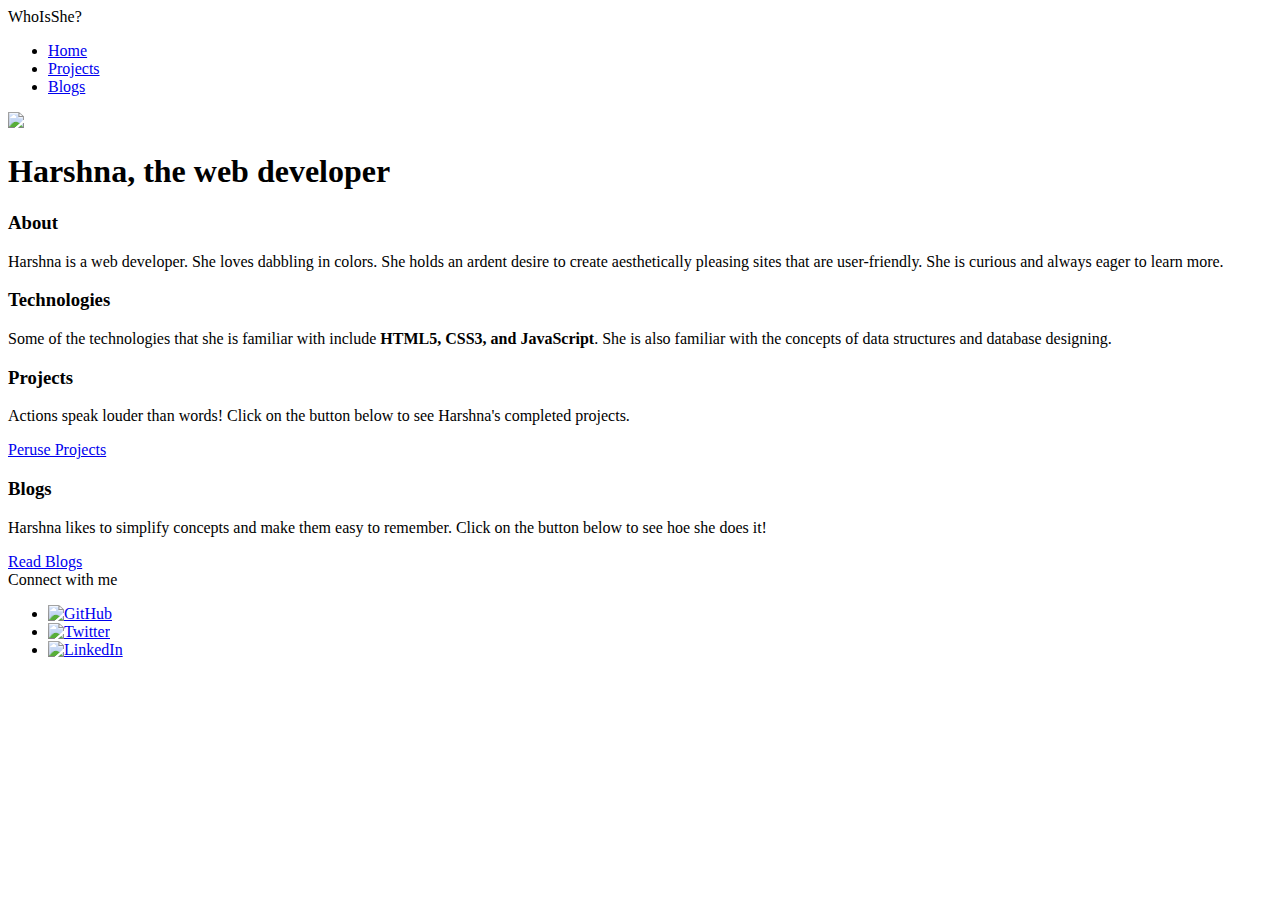
==== index.html @ f1b7aab8 "initial commit" ====
<!DOCTYPE html>
<html lang="en">
<head>
    <meta charset="UTF-8">
    <meta http-equiv="X-UA-Compatible" content="IE=edge">
    <meta name="viewport" content="width=device-width, initial-scale=1.0">
    <link href="styles.css" rel="stylesheet">
    <title>Harshna | Home</title>
    <meta name="description" content="Harshna's Portfolio- Web Developer, Projects, Blogs, Code">
</head>
<body>
    <nav class="navigation container">
        <div class="nav-brand">WhoIsShe?</div>
        <ul class = "list-no-bullet nav-pills">
            <li class = "list-item-inline">
                <a class= "link link-active" href = "/">Home</a>
            </li>
            
            <li class = "list-item-inline">
                <a class= "link" href = "/projects.html">Projects</a>
            </li>
            
            <li  class = "list-item-inline">
                <a class= "link" href = "/blogs.html">Blogs</a>
            </li>
        </ul>
    </nav>
    <header class= "header">
        <img class= "header-img" src = "/images/header-img.png" />
        <h1 class= "header-heading">Harshna, the <span class="heading-inverted">web</span> developer</h1>
    </header>

    <section class="section ow">
        <div class="container container-center">
            <h3>About</h3>
            <p>Harshna is a web developer. She loves dabbling in colors. 
                She holds an ardent desire to create aesthetically pleasing 
                sites that are user-friendly. She is curious and always eager 
                to learn more.</p>
        </div>
    </section>
    
    <section class="section ">
        <div class="container container-center">
            <h3>Technologies</h3>
            <p>Some of the technologies that she is familiar with include 
                <strong>HTML5, CSS3, and JavaScript</strong>. She is also familiar with the 
                concepts of data structures and database designing. </p>
        </div>
    </section>
    
    <section class="section ow">
        <div class="container container-center">
            <h3>Projects</h3>
            <p>Actions speak louder than words! Click on the button below 
                to see Harshna's completed projects.</p>
            <a class = "link link-primary" href = "/projects.html">Peruse Projects</a>
        </div>
    </section>

    <section class="section ">
        <div class="container container-center">
            <h3>Blogs</h3>
            <p>Harshna likes to simplify concepts and make them easy to remember. 
                Click on the button below to see hoe she does it!</p>
            <a class = "link link-secondary" href = "/blogs.html">Read Blogs</a>
        </div>
    </section>
    <footer class="footer">
        <div class="footer-header">Connect with me</div>
        <ul class="social-links list-no-bullet">
            <li class = "list-item-inline"><a class="link" href ="https://github.com/HarshnaNHaswani"><img src="images/github.png" alt = "GitHub"></a></li>
            <li class = "list-item-inline"><a class="link" href ="https://twitter.com/"><img src="images/twitter.png" alt = "Twitter"></a></li>
            <li class = "list-item-inline"><a class="link" href ="https://www.linkedin.com/in/harshna-n-haswani-b3a9aa1b5/"><img src="images/linkedIn.png" alt = "LinkedIn"></a></li>
        </ul>
    </footer>
</body>
</html>
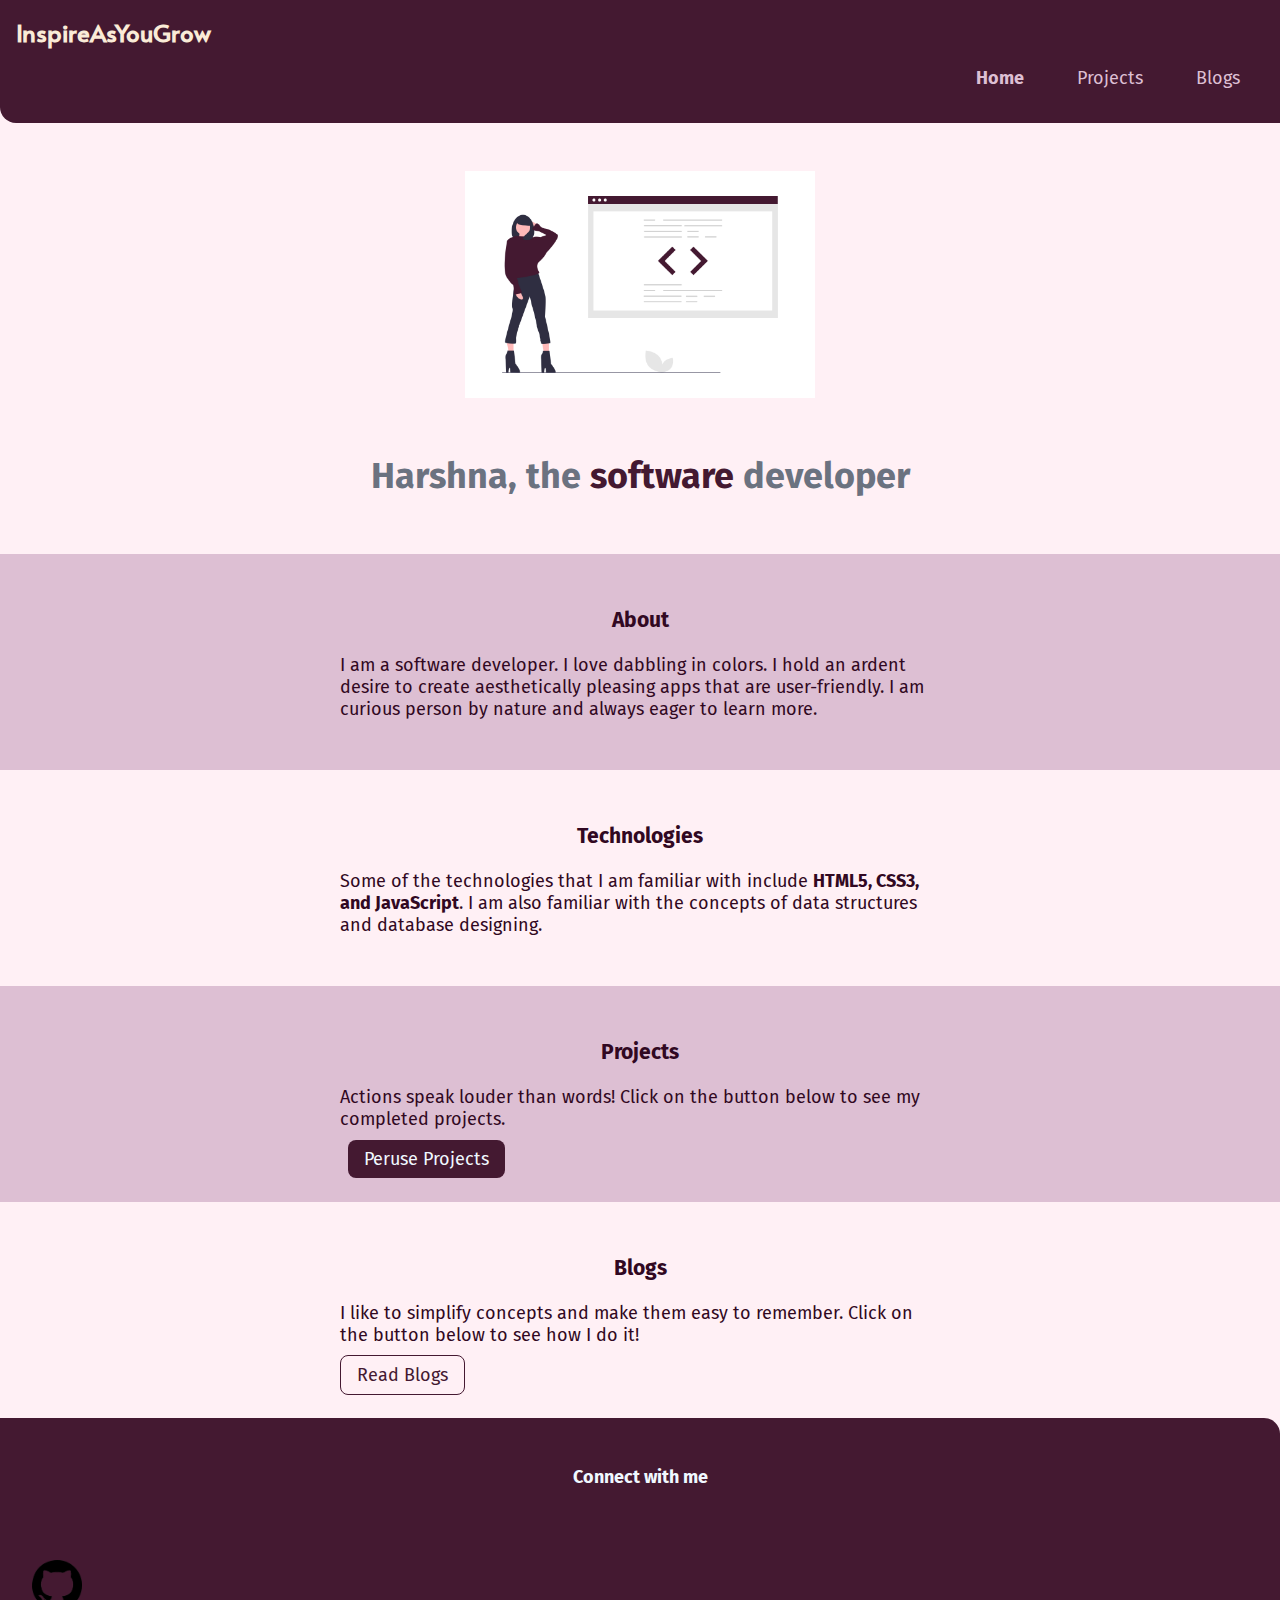
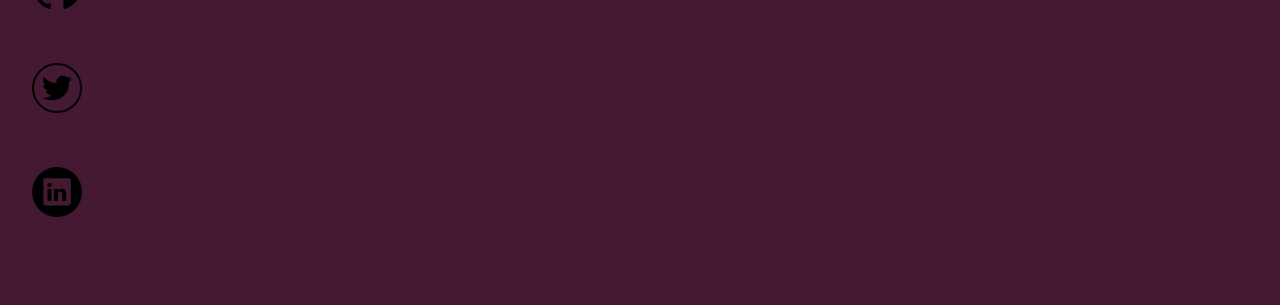
==== commit b4751ad8: "refactor" ====
--- a/index.html
+++ b/index.html
@@ -10,7 +10,7 @@
 </head>
 <body>
     <nav class="navigation container">
-        <div class="nav-brand">WhoIsShe?</div>
+        <div class="nav-brand">InspireAsYouGrow</div>
         <ul class = "list-no-bullet nav-pills">
             <li class = "list-item-inline">
                 <a class= "link link-active" href = "/">Home</a>
@@ -27,15 +27,15 @@
     </nav>
     <header class= "header">
         <img class= "header-img" src = "/images/header-img.png" />
-        <h1 class= "header-heading">Harshna, the <span class="heading-inverted">web</span> developer</h1>
+        <h1 class= "header-heading">Harshna, the <span class="heading-inverted">software</span> developer</h1>
     </header>
 
     <section class="section ow">
         <div class="container container-center">
             <h3>About</h3>
-            <p>Harshna is a web developer. She loves dabbling in colors. 
-                She holds an ardent desire to create aesthetically pleasing 
-                sites that are user-friendly. She is curious and always eager 
+            <p>I am a software developer. I love dabbling in colors. 
+                I hold an ardent desire to create aesthetically pleasing 
+                apps that are user-friendly. I am curious person by nature and always eager 
                 to learn more.</p>
         </div>
     </section>
@@ -43,8 +43,8 @@
     <section class="section ">
         <div class="container container-center">
             <h3>Technologies</h3>
-            <p>Some of the technologies that she is familiar with include 
-                <strong>HTML5, CSS3, and JavaScript</strong>. She is also familiar with the 
+            <p>Some of the technologies that I am familiar with include 
+                <strong>HTML5, CSS3, and JavaScript</strong>. I am also familiar with the 
                 concepts of data structures and database designing. </p>
         </div>
     </section>
@@ -53,7 +53,7 @@
         <div class="container container-center">
             <h3>Projects</h3>
             <p>Actions speak louder than words! Click on the button below 
-                to see Harshna's completed projects.</p>
+                to see my completed projects.</p>
             <a class = "link link-primary" href = "/projects.html">Peruse Projects</a>
         </div>
     </section>
@@ -61,8 +61,8 @@
     <section class="section ">
         <div class="container container-center">
             <h3>Blogs</h3>
-            <p>Harshna likes to simplify concepts and make them easy to remember. 
-                Click on the button below to see hoe she does it!</p>
+            <p>I like to simplify concepts and make them easy to remember. 
+                Click on the button below to see how I do it!</p>
             <a class = "link link-secondary" href = "/blogs.html">Read Blogs</a>
         </div>
     </section>
--- a/styles.css
+++ b/styles.css
@@ -0,0 +1,195 @@
+
+@import url('https://fonts.googleapis.com/css2?family=Playfair+Display:wght@400;700&display=swap');
+@import url('https://fonts.googleapis.com/css2?family=Alata&family=Fira+Sans:wght@400;700&display=swap');
+
+
+:root{
+    /** entire page **/
+    --primary-color: #441931;
+    --tryBlue: #191944;
+    --dark-grey: #6B7280;
+    --rosy-white: #ddbfd3;
+    --off-white: #FFF0F5;
+    --dark-pink: #310822; 
+    --brand-color: #faebd7;
+}
+.gradient{
+    background-image: linear-gradient(top, #F3AAAA 0%,#f1f1ef 100%);
+}
+body{
+    font-family: 'Fira Sans', sans-serif;
+    font-size: large;
+    margin: 0px;
+    background-color: var(--off-white);
+    color: var(--dark-pink);
+}
+/** hr tag top and bottom margin so it doesn't touch other elements **/
+hr{
+    margin: 2rem 0rem;
+}
+/** container **/
+.container{
+    padding:  0rem 1rem;
+}
+
+.container-center{
+    max-width: 600px;
+    margin: auto;
+}
+
+/** spaces change to padding **/
+.padding-md{
+   padding: 2rem;
+}
+/** links **/
+.link{
+    box-sizing: border-box;
+    text-decoration: none;
+    padding: 0.5rem 1rem;
+    /* margin-top: 1rem;
+    margin-bottom: 1rem; */
+}
+
+.link-primary{
+    background-color: var(--primary-color);
+    border-radius: 0.5rem;
+    color: aliceblue;
+    margin: 0.5rem;
+}
+
+.link-secondary{
+    color: var(--primary-color);
+    border-radius: 0.5rem;
+    border: 1px solid var(--primary-color);
+}
+
+a:hover{
+    color: var(--dark-grey)
+}
+
+/** lists **/
+.list-no-bullet{
+    list-style: none;
+}
+
+.list-item-inline{
+    display: inline;
+    padding: 0rem 0.5rem;
+}
+
+/**nav**/
+
+.navigation{
+    background-color: var(--primary-color);
+    color: var(--brand-color);
+    padding: 1rem;
+    border-bottom-left-radius: 1rem;
+}
+
+.navigation .nav-brand{
+    font-family: 'Alata', sans-serif;
+    font-weight: bold;
+    font-size: x-large;
+}
+
+.navigation .nav-pills{
+    text-align: right;
+}
+
+/**inside nav link class**/
+.navigation .link{
+ color: var(--rosy-white);
+}
+.navigation .link-active{
+ font-weight: bold;
+}
+ /** header **/
+.header{
+    padding: 2rem;
+    padding-top: 2rem;
+}
+
+.header .header-img{
+    max-width: 350px;
+    display: block;
+    margin: auto;
+}
+
+.header .header-heading{
+    padding-top: 1rem;
+    color: var(--dark-grey);
+    text-align: center;
+}
+
+.header .header-heading:hover{
+    font-style: italic;
+    color: var(--tryBlue);
+}
+
+.header .header-img:hover{
+    transform: scale(1.1);
+}
+
+.header .header-heading .heading-inverted{
+    color: var(--primary-color);
+}
+
+/** section **/
+.section{
+    padding: 2rem;
+}
+.section h3{
+    text-align: center;
+    /**  h3 tag inside section **/
+}
+
+.ow{
+    background-color: var(--rosy-white);
+}
+
+/** footer **/
+.footer{
+    background-color: var(--primary-color);
+    padding: 2rem 1rem;
+    text-align: center;
+    color: aliceblue;
+    border-top-right-radius: 1rem;
+}
+
+.footer .link{
+    color: aliceblue;
+}
+
+.footer .link img{
+    max-width: 50px;
+    max-height: 50px;
+}
+.footer .footer-header{
+   font-weight: bold; 
+   font-size: large;
+   padding: 1rem;
+}
+.footer ul{
+    padding-inline-start: 0px;
+}
+
+/* aside */
+
+aside {
+    padding: 1rem;
+    margin: 2rem 2rem 3rem 2rem;
+    padding: 1rem 4rem 1rem 2rem;
+    float: left;
+    color: var(--primary-color);
+    border-radius: 0.5rem;
+    border: 1px solid var(--primary-color);
+}
+
+aside li{
+    padding: 0.25rem;
+}
+
+img{
+    display:block;
+    padding: 1rem;
+}
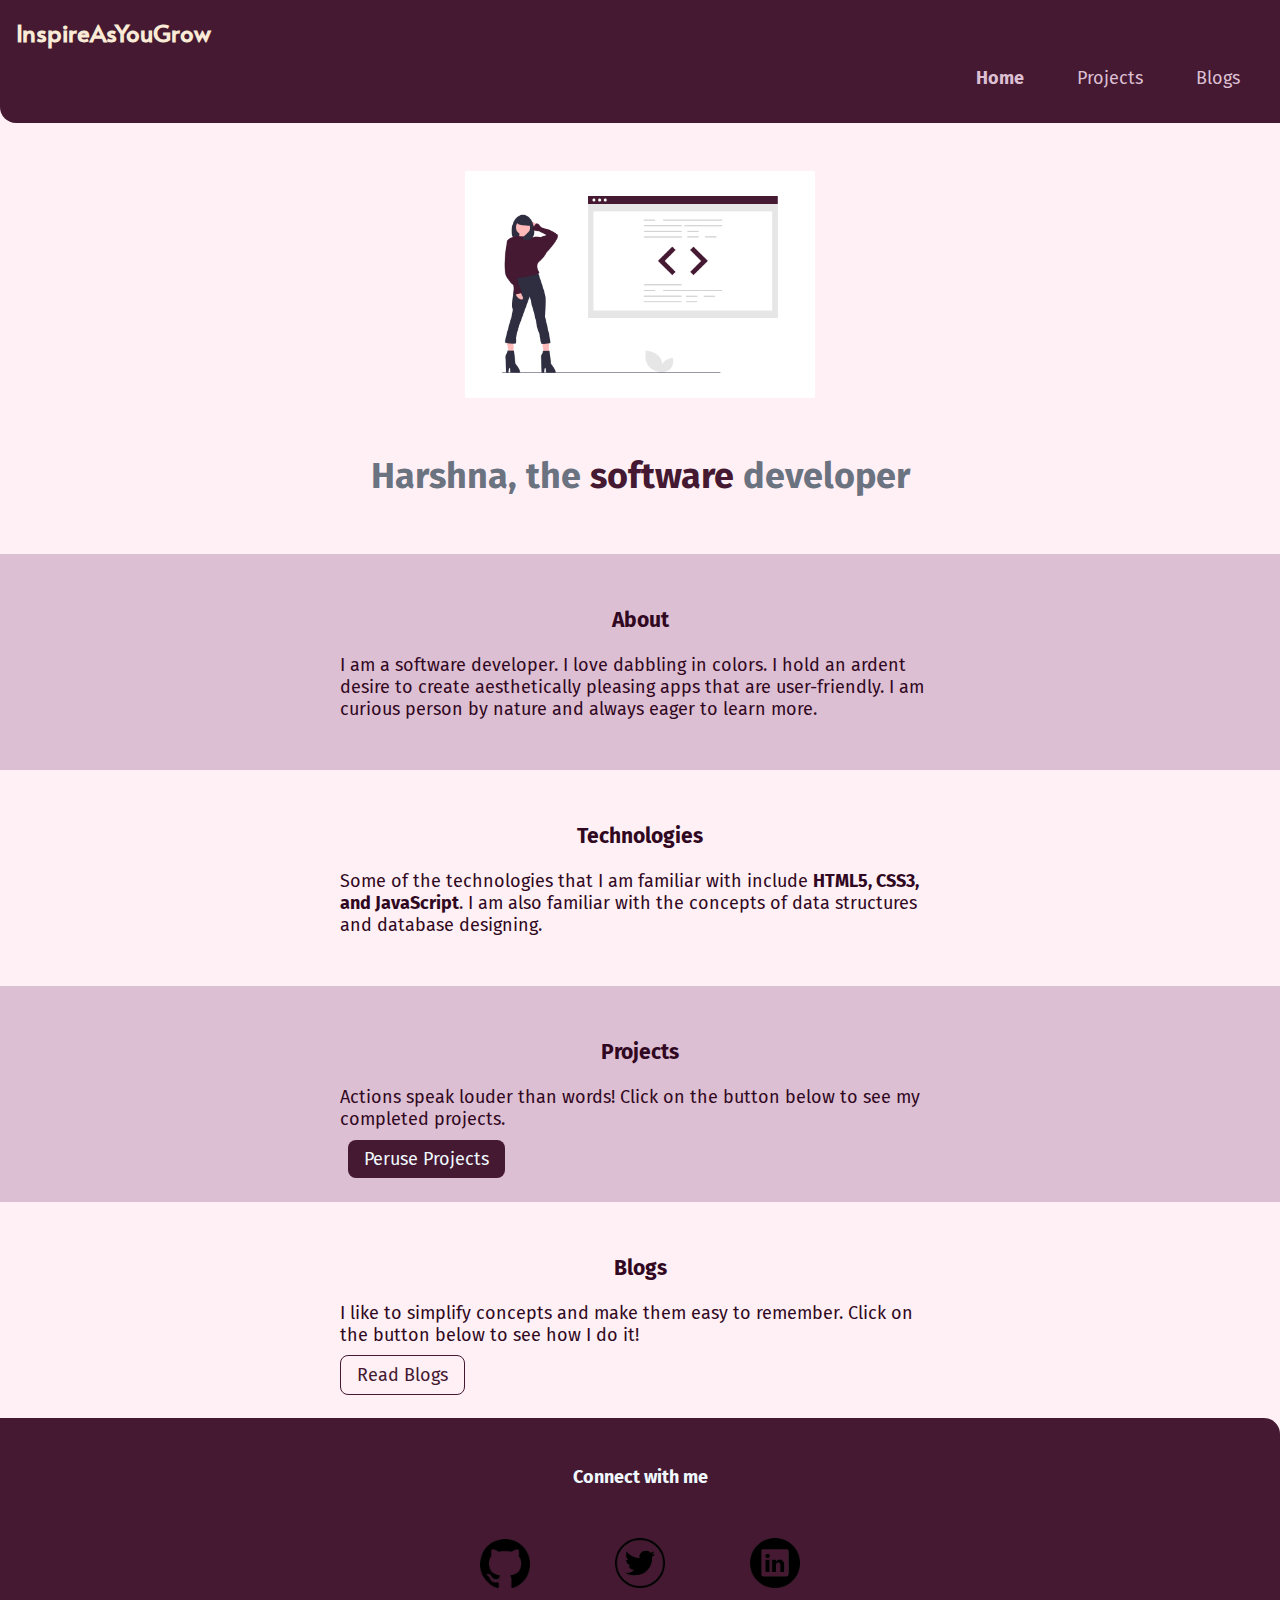
==== commit 9f7675d8: "refactor: updated handheld screen width" ====
--- a/index.html
+++ b/index.html
@@ -5,6 +5,7 @@
     <meta http-equiv="X-UA-Compatible" content="IE=edge">
     <meta name="viewport" content="width=device-width, initial-scale=1.0">
     <link href="styles.css" rel="stylesheet">
+    <link rel="stylesheet" media="screen and (max-width: 600px)" href="handheld.css">
     <title>Harshna | Home</title>
     <meta name="description" content="Harshna's Portfolio- Web Developer, Projects, Blogs, Code">
 </head>
--- a/styles.css
+++ b/styles.css
@@ -172,7 +172,10 @@
 .footer ul{
     padding-inline-start: 0px;
 }
-
+.link img{
+    display: inline;
+    padding: 1rem;
+}
 /* aside */
 
 aside {
--- a/handheld.css
+++ b/handheld.css
@@ -0,0 +1,208 @@
+
+@import url('https://fonts.googleapis.com/css2?family=Playfair+Display:wght@400;700&display=swap');
+@import url('https://fonts.googleapis.com/css2?family=Alata&family=Fira+Sans:wght@400;700&display=swap');
+
+
+:root{
+    /** entire page **/
+    --primary-color: #441931;
+    --tryBlue: #191944;
+    --dark-grey: #6B7280;
+    --rosy-white: #ddbfd3;
+    --off-white: #FFF0F5;
+    --dark-pink: #310822; 
+    --brand-color: #faebd7;
+}
+.gradient{
+    background-image: linear-gradient(top, #F3AAAA 0%,#f1f1ef 100%);
+}
+body{
+    font-family: 'Fira Sans', sans-serif;
+    font-size: large;
+    margin: 0px;
+    background-color: var(--off-white);
+    color: var(--dark-pink);
+}
+/** hr tag top and bottom margin so it doesn't touch other elements **/
+hr{
+    margin: 2rem 0rem;
+}
+/** container **/
+.container{
+    padding:  0rem;
+    font-size: larger;
+}
+
+.container-center{
+    max-width: 300px;
+    margin: auto;
+}
+
+/** spaces change to padding **/
+.padding-md{
+   padding: 2rem;
+}
+/** links **/
+.link{
+    box-sizing: border-box;
+    text-decoration: none;
+    padding: 0.5rem 1rem;
+    display: block;
+    /* margin-top: 1rem;
+    margin-bottom: 1rem; */
+}
+
+.link-primary{
+    background-color: var(--primary-color);
+    border-radius: 0.5rem;
+    color: aliceblue;
+}
+
+.link-secondary{
+    color: var(--primary-color);
+    border-radius: 0.5rem;
+    border: 1px solid var(--primary-color);
+}
+
+a:hover{
+    color: var(--dark-grey)
+}
+
+/** lists **/
+.list-no-bullet{
+    list-style: none;
+}
+
+.list-item-inline{
+    display: inline;
+    padding: 0rem 0.5rem;
+}
+
+/**nav**/
+
+.navigation{
+    background-color: var(--primary-color);
+    color: var(--brand-color);
+    padding: 1rem;
+    border-bottom-left-radius: 1rem;
+    margin: 0
+}
+
+.navigation .nav-brand{
+    font-family: 'Alata', sans-serif;
+    font-weight: bold;
+    font-size: x-large;
+}
+
+.navigation .nav-pills{
+    text-align: right;
+}
+
+/**inside nav link class**/
+.navigation .link{
+ color: var(--rosy-white);
+}
+.navigation .link-active{
+ font-weight: bold;
+}
+ /** header **/
+.header{
+    padding: 2rem;
+    padding-top: 2rem;
+}
+
+.header .header-img{
+    max-width: 250px;
+    display: block;
+    padding-inline-start: 0;
+}
+
+.header .header-heading{
+    padding-top: 1rem;
+    color: var(--dark-grey);
+    text-align: center;
+}
+
+.header .header-heading:hover{
+    font-style: italic;
+    color: var(--tryBlue);
+}
+
+.header .header-heading .heading-inverted{
+    color: var(--primary-color);
+}
+
+/** section **/
+.section{
+    padding: 1rem;
+}
+.section h3{
+    text-align: center;
+    /**  h3 tag inside section **/
+}
+
+.ow{
+    background-color: var(--rosy-white);
+}
+
+/** footer **/
+.footer{
+    background-color: var(--primary-color);
+    padding: 2rem 1rem;
+    text-align: center;
+    color: aliceblue;
+    border-top-right-radius: 1rem;
+}
+
+.footer .link{
+    color: aliceblue;
+}
+
+.footer .link img{
+    max-width: 50px;
+    max-height: 50px;
+}
+.footer .footer-header{
+   font-weight: bold; 
+   font-size: large;
+   padding: 1rem;
+}
+.footer ul{
+    padding-inline-start: 0px;
+}
+
+.footer li{
+    display: inline;
+    padding: 0rem 0.5rem;
+}
+
+/* aside */
+
+aside {
+    padding: 0.25rem;
+    margin: 0.5rem;
+    float: left;
+    color: var(--primary-color);
+    border-radius: 0.5rem;
+    border: 1px solid var(--primary-color);
+}
+
+aside li{
+    padding: 1rem;
+    font-size: larger;
+}
+
+footer .link{
+    padding: 0rem;
+    display: inline
+}
+
+footer .list-item-inline img{
+    display:inline;
+    padding: 0.0;
+
+}
+
+.link .blog-title{
+    padding: 0rem;
+}
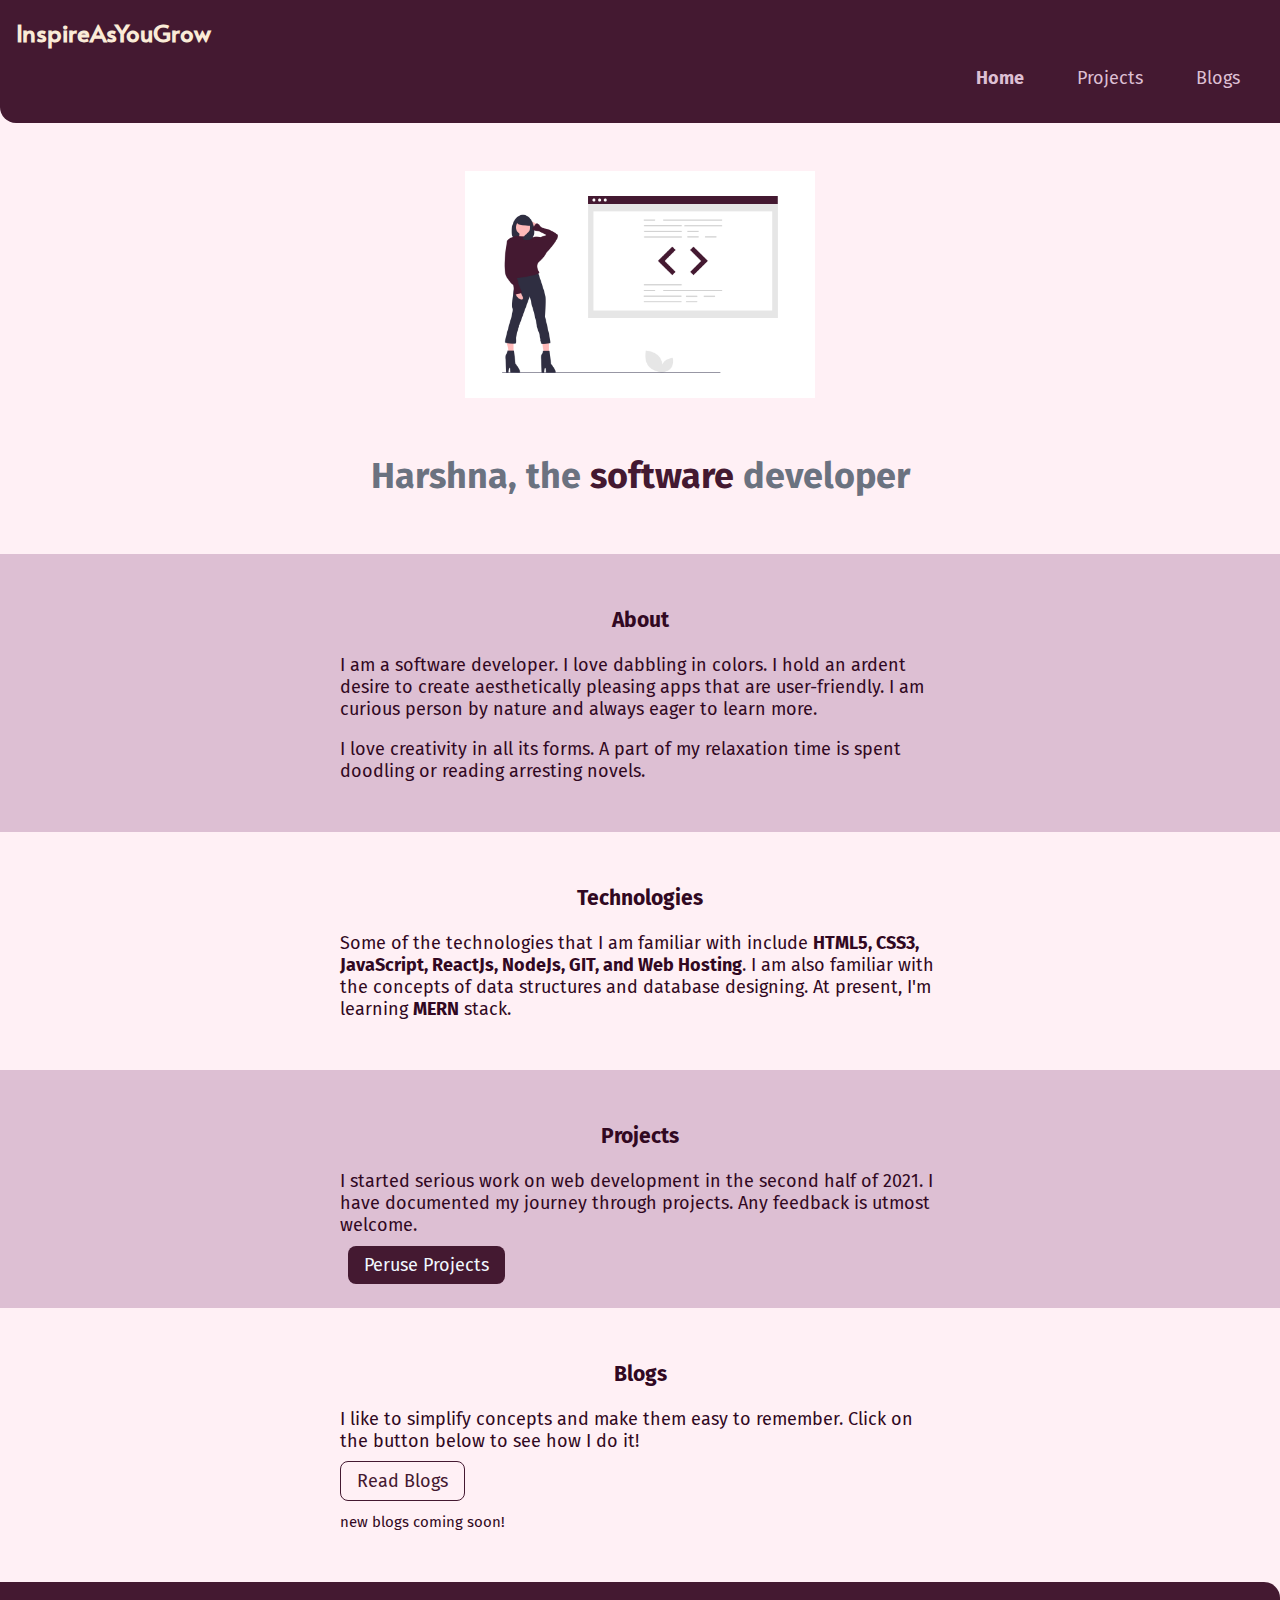
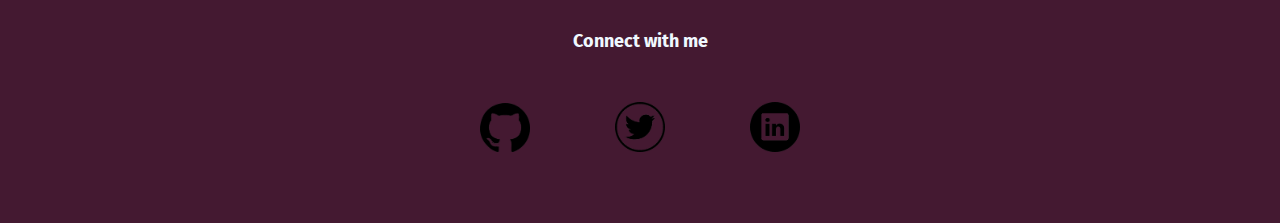
==== commit 7dd9fb38: "chore: update links" ====
--- a/index.html
+++ b/index.html
@@ -36,8 +36,8 @@
             <h3>About</h3>
             <p>I am a software developer. I love dabbling in colors. 
                 I hold an ardent desire to create aesthetically pleasing 
-                apps that are user-friendly. I am curious person by nature and always eager 
-                to learn more.</p>
+                apps that are user-friendly. I am curious person by nature and always eager to learn more.</p>
+            <p>I love creativity in all its forms. A part of my relaxation time is spent doodling or reading arresting novels.</p>
         </div>
     </section>
     
@@ -45,16 +45,14 @@
         <div class="container container-center">
             <h3>Technologies</h3>
             <p>Some of the technologies that I am familiar with include 
-                <strong>HTML5, CSS3, and JavaScript</strong>. I am also familiar with the 
-                concepts of data structures and database designing. </p>
+                <strong>HTML5, CSS3, JavaScript, ReactJs, NodeJs, GIT, and Web Hosting</strong>. I am also familiar with the concepts of data structures and database designing. At present, I'm learning <strong>MERN</strong> stack.</p>
         </div>
     </section>
     
     <section class="section ow">
         <div class="container container-center">
             <h3>Projects</h3>
-            <p>Actions speak louder than words! Click on the button below 
-                to see my completed projects.</p>
+            <p>I started serious work on web development in the second half of 2021. I have documented my journey through projects. Any feedback is utmost welcome.</p>
             <a class = "link link-primary" href = "/projects.html">Peruse Projects</a>
         </div>
     </section>
@@ -64,15 +62,16 @@
             <h3>Blogs</h3>
             <p>I like to simplify concepts and make them easy to remember. 
                 Click on the button below to see how I do it!</p>
-            <a class = "link link-secondary" href = "/blogs.html">Read Blogs</a>
+            <a class = "link link-secondary" href = "/blogs.html">Read Blogs</a><br/>
+            <p><small>new blogs coming soon!</small></p>
         </div>
     </section>
     <footer class="footer">
         <div class="footer-header">Connect with me</div>
         <ul class="social-links list-no-bullet">
             <li class = "list-item-inline"><a class="link" href ="https://github.com/HarshnaNHaswani"><img src="images/github.png" alt = "GitHub"></a></li>
-            <li class = "list-item-inline"><a class="link" href ="https://twitter.com/"><img src="images/twitter.png" alt = "Twitter"></a></li>
-            <li class = "list-item-inline"><a class="link" href ="https://www.linkedin.com/in/harshna-n-haswani-b3a9aa1b5/"><img src="images/linkedIn.png" alt = "LinkedIn"></a></li>
+            <li class = "list-item-inline"><a class="link" href ="https://twitter.com/harshna_haswani"><img src="images/twitter.png" alt = "Twitter"></a></li>
+            <li class = "list-item-inline"><a class="link" href ="https://in.linkedin.com/in/harshna-haswani-b3a9aa1b5"><img src="images/linkedIn.png" alt = "LinkedIn"></a></li>
         </ul>
     </footer>
 </body>
--- a/styles.css
+++ b/styles.css
@@ -196,3 +196,8 @@
     display:block;
     padding: 1rem;
 }
+iframe{
+    width:100%; 
+    height: fit-content;
+    overflow:auto;
+}